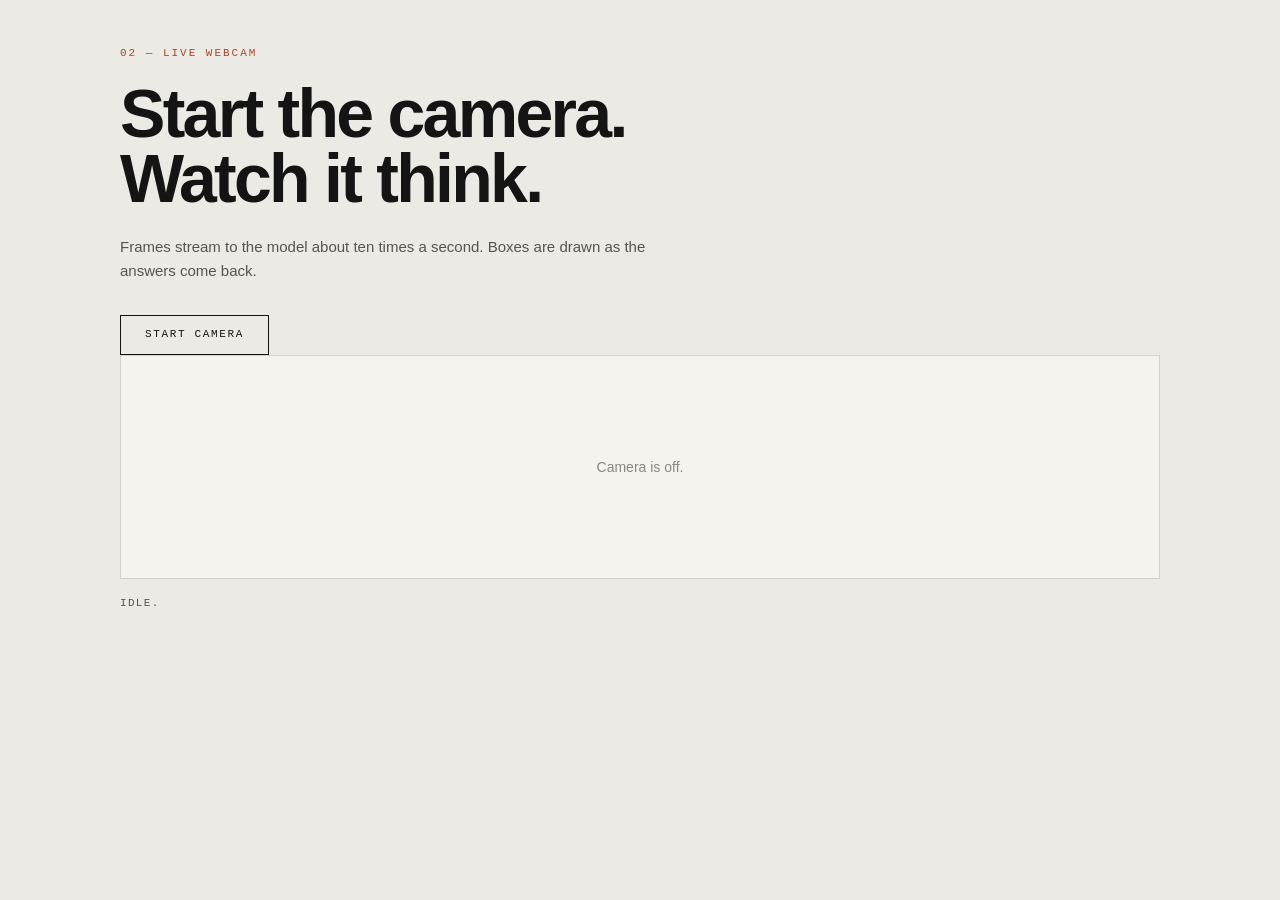
==== 2-webcam-detect/templates/index.html @ 49538a32 "Web Interface" ====
<!doctype html>
<html lang="en">
<head>
<meta charset="utf-8">
<meta name="viewport" content="width=device-width, initial-scale=1">
<title>Webcam Detection</title>
<style>
*{box-sizing:border-box;margin:0}
body{font:15px/1.6 "Helvetica Neue",Helvetica,Arial,sans-serif;background:#ECEAE4;color:#141414;max-width:68rem;margin:0 auto;padding:3rem 1.5rem 4rem}
.eyebrow{font:11px/1 ui-monospace,"SF Mono","Courier New",monospace;letter-spacing:.18em;text-transform:uppercase;color:#B04324;margin-bottom:1.4rem}
h1{font-size:clamp(2.4rem,6vw,4.25rem);font-weight:700;letter-spacing:-.04em;line-height:.95;margin-bottom:1.5rem}
.lede{color:#57544E;max-width:34rem;margin-bottom:2rem}
button{display:inline-block;border:1px solid #141414;background:transparent;color:#141414;font:11px/1 ui-monospace,"SF Mono","Courier New",monospace;letter-spacing:.15em;text-transform:uppercase;padding:.85rem 1.5rem;cursor:pointer}
button:hover{background:#141414;color:#ECEAE4}
#stage{position:relative;border:1px solid #D5D1C8;background:#F5F3EE;min-height:14rem;display:flex;align-items:center;justify-content:center;overflow:hidden}
#stage video,#stage canvas{display:block;width:100%;height:auto}
#overlay{position:absolute;inset:0;display:none}
.placeholder{color:#8B877E;padding:5rem 1rem;font-size:14px}
#status{margin-top:1rem;font:11px/1.6 ui-monospace,"SF Mono","Courier New",monospace;letter-spacing:.12em;text-transform:uppercase;color:#57544E}
</style>
</head>
<body>
<p class="eyebrow">02 &mdash; Live Webcam</p>
<h1>Start the camera.<br>Watch it think.</h1>
<p class="lede">Frames stream to the model about ten times a second. Boxes are drawn as the answers come back.</p>
<button id="toggle">Start camera</button>
<div id="stage"><p class="placeholder">Camera is off.</p></div>
<p id="status">Idle.</p>

<script>
const toggleBtn = document.getElementById('toggle');
const stage = document.getElementById('stage');
const statusEl = document.getElementById('status');
let running = false, busy = false, stream = null;
let video, overlay;

// ponytail: fixed tick + in-flight guard instead of a frame queue
setInterval(loop, 100);

toggleBtn.addEventListener('click', async () => {
  if (running) {
    stop();
    return;
  }
  try {
    stream = await navigator.mediaDevices.getUserMedia({video: {width: {ideal: 1280}}});
  } catch (e) {
    statusEl.textContent = 'Could not access camera: ' + e.message;
    return;
  }
  stage.innerHTML = '';
  video = document.createElement('video');
  video.muted = true;
  video.playsInline = true;
  video.srcObject = stream;
  stage.appendChild(video);
  await video.play();
  const scale = 640 / Math.max(video.videoWidth, video.videoHeight);
  overlay = document.createElement('canvas');
  overlay.id = 'overlay';
  overlay.width = Math.round(video.videoWidth * scale);
  overlay.height = Math.round(video.videoHeight * scale);
  stage.appendChild(overlay);
  running = true;
  toggleBtn.textContent = 'Stop camera';
  statusEl.textContent = 'Detecting...';
});

function stop() {
  running = false;
  if (stream) stream.getTracks().forEach(t => t.stop());
  stream = null;
  toggleBtn.textContent = 'Start camera';
  statusEl.textContent = 'Idle.';
}

async function loop() {
  if (!running || busy || video.readyState < 2) return;
  busy = true;
  const t0 = performance.now();
  try {
    const cap = document.createElement('canvas');
    cap.width = overlay.width;
    cap.height = overlay.height;
    cap.getContext('2d').drawImage(video, 0, 0, cap.width, cap.height);
    const blob = await new Promise(r => cap.toBlob(r, 'image/jpeg', 0.7));
    const res = await fetch('/detect', {method: 'POST', body: blob});
    if (!res.ok) throw new Error(await res.text());
    const dets = await res.json();
    draw(dets);
    statusEl.textContent = dets.length + ' object(s) | ' + Math.round(performance.now() - t0) + ' ms/frame';
  } catch (e) {
    statusEl.textContent = 'Error: ' + e.message;
  } finally {
    busy = false;
  }
}

function draw(dets) {
  const ctx = overlay.getContext('2d');
  ctx.clearRect(0, 0, overlay.width, overlay.height);
  ctx.lineWidth = 2;
  ctx.font = '13px ui-monospace, "Courier New", monospace';
  for (const d of dets) {
    const [x1, y1, x2, y2] = d.box;
    ctx.strokeStyle = '#141414';
    ctx.strokeRect(x1, y1, x2 - x1, y2 - y1);
    const label = d.cls + ' ' + d.conf.toFixed(2);
    const w = ctx.measureText(label).width + 12;
    ctx.fillStyle = '#F5F3EE';
    ctx.fillRect(x1, y1 - 20, w, 20);
    ctx.strokeRect(x1, y1 - 20, w, 20);
    ctx.fillStyle = '#141414';
    ctx.fillText(label, x1 + 6, y1 - 6);
  }
}
</script>
</body>
</html>
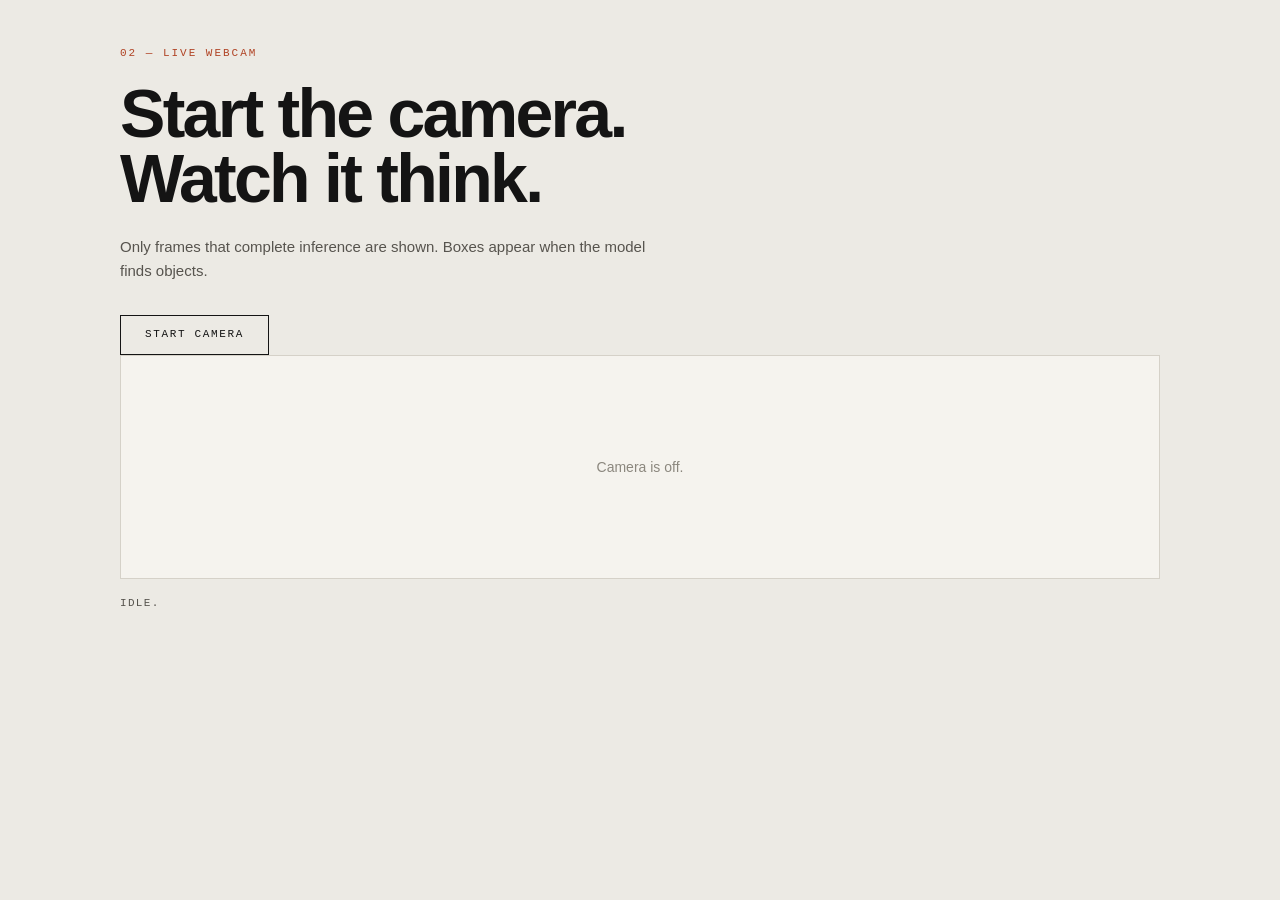
==== commit e77060ad: "Show inferred frames on live pages" ====
--- a/2-webcam-detect/templates/index.html
+++ b/2-webcam-detect/templates/index.html
@@ -13,8 +13,7 @@
 button{display:inline-block;border:1px solid #141414;background:transparent;color:#141414;font:11px/1 ui-monospace,"SF Mono","Courier New",monospace;letter-spacing:.15em;text-transform:uppercase;padding:.85rem 1.5rem;cursor:pointer}
 button:hover{background:#141414;color:#ECEAE4}
 #stage{position:relative;border:1px solid #D5D1C8;background:#F5F3EE;min-height:14rem;display:flex;align-items:center;justify-content:center;overflow:hidden}
-#stage video,#stage canvas{display:block;width:100%;height:auto}
-#overlay{position:absolute;inset:0;display:none}
+#stage canvas{display:block;width:100%;height:auto}
 .placeholder{color:#8B877E;padding:5rem 1rem;font-size:14px}
 #status{margin-top:1rem;font:11px/1.6 ui-monospace,"SF Mono","Courier New",monospace;letter-spacing:.12em;text-transform:uppercase;color:#57544E}
 </style>
@@ -22,7 +21,7 @@
 <body>
 <p class="eyebrow">02 &mdash; Live Webcam</p>
 <h1>Start the camera.<br>Watch it think.</h1>
-<p class="lede">Frames stream to the model about ten times a second. Boxes are drawn as the answers come back.</p>
+<p class="lede">Only frames that complete inference are shown. Boxes appear when the model finds objects.</p>
 <button id="toggle">Start camera</button>
 <div id="stage"><p class="placeholder">Camera is off.</p></div>
 <p id="status">Idle.</p>
@@ -32,10 +31,12 @@
 const stage = document.getElementById('stage');
 const statusEl = document.getElementById('status');
 let running = false, busy = false, stream = null;
-let video, overlay;
+let video, display;
+let srcCount = 0, infCount = 0, lastDets = 0;
 
 // ponytail: fixed tick + in-flight guard instead of a frame queue
 setInterval(loop, 100);
+setInterval(meter, 1000);
 
 toggleBtn.addEventListener('click', async () => {
   if (running) {
@@ -52,19 +53,26 @@
   video = document.createElement('video');
   video.muted = true;
   video.playsInline = true;
+  video.style.display = 'none';
   video.srcObject = stream;
   stage.appendChild(video);
   await video.play();
   const scale = 640 / Math.max(video.videoWidth, video.videoHeight);
-  overlay = document.createElement('canvas');
-  overlay.id = 'overlay';
-  overlay.width = Math.round(video.videoWidth * scale);
-  overlay.height = Math.round(video.videoHeight * scale);
-  stage.appendChild(overlay);
+  display = document.createElement('canvas');
+  display.id = 'display';
+  display.width = Math.round(video.videoWidth * scale);
+  display.height = Math.round(video.videoHeight * scale);
+  stage.appendChild(display);
+  if (video.requestVideoFrameCallback) video.requestVideoFrameCallback(countSrc);
   running = true;
   toggleBtn.textContent = 'Stop camera';
-  statusEl.textContent = 'Detecting...';
+  statusEl.textContent = 'Waiting for first inference...';
 });
+
+function countSrc() {
+  srcCount++;
+  if (running) video.requestVideoFrameCallback(countSrc);
+}
 
 function stop() {
   running = false;
@@ -77,18 +85,21 @@
 async function loop() {
   if (!running || busy || video.readyState < 2) return;
   busy = true;
-  const t0 = performance.now();
   try {
     const cap = document.createElement('canvas');
-    cap.width = overlay.width;
-    cap.height = overlay.height;
+    cap.width = display.width;
+    cap.height = display.height;
     cap.getContext('2d').drawImage(video, 0, 0, cap.width, cap.height);
+    if (!video.requestVideoFrameCallback) srcCount++;
     const blob = await new Promise(r => cap.toBlob(r, 'image/jpeg', 0.7));
     const res = await fetch('/detect', {method: 'POST', body: blob});
     if (!res.ok) throw new Error(await res.text());
     const dets = await res.json();
-    draw(dets);
-    statusEl.textContent = dets.length + ' object(s) | ' + Math.round(performance.now() - t0) + ' ms/frame';
+    infCount++;
+    lastDets = dets.length;
+    const ctx = display.getContext('2d');
+    ctx.drawImage(cap, 0, 0, display.width, display.height);
+    boxes(ctx, dets);
   } catch (e) {
     statusEl.textContent = 'Error: ' + e.message;
   } finally {
@@ -96,9 +107,14 @@
   }
 }
 
-function draw(dets) {
-  const ctx = overlay.getContext('2d');
-  ctx.clearRect(0, 0, overlay.width, overlay.height);
+function meter() {
+  if (!running) return;
+  statusEl.textContent = infCount + '/' + srcCount + ' fps | ' + lastDets + ' object(s)';
+  infCount = 0;
+  srcCount = 0;
+}
+
+function boxes(ctx, dets) {
   ctx.lineWidth = 2;
   ctx.font = '13px ui-monospace, "Courier New", monospace';
   for (const d of dets) {
